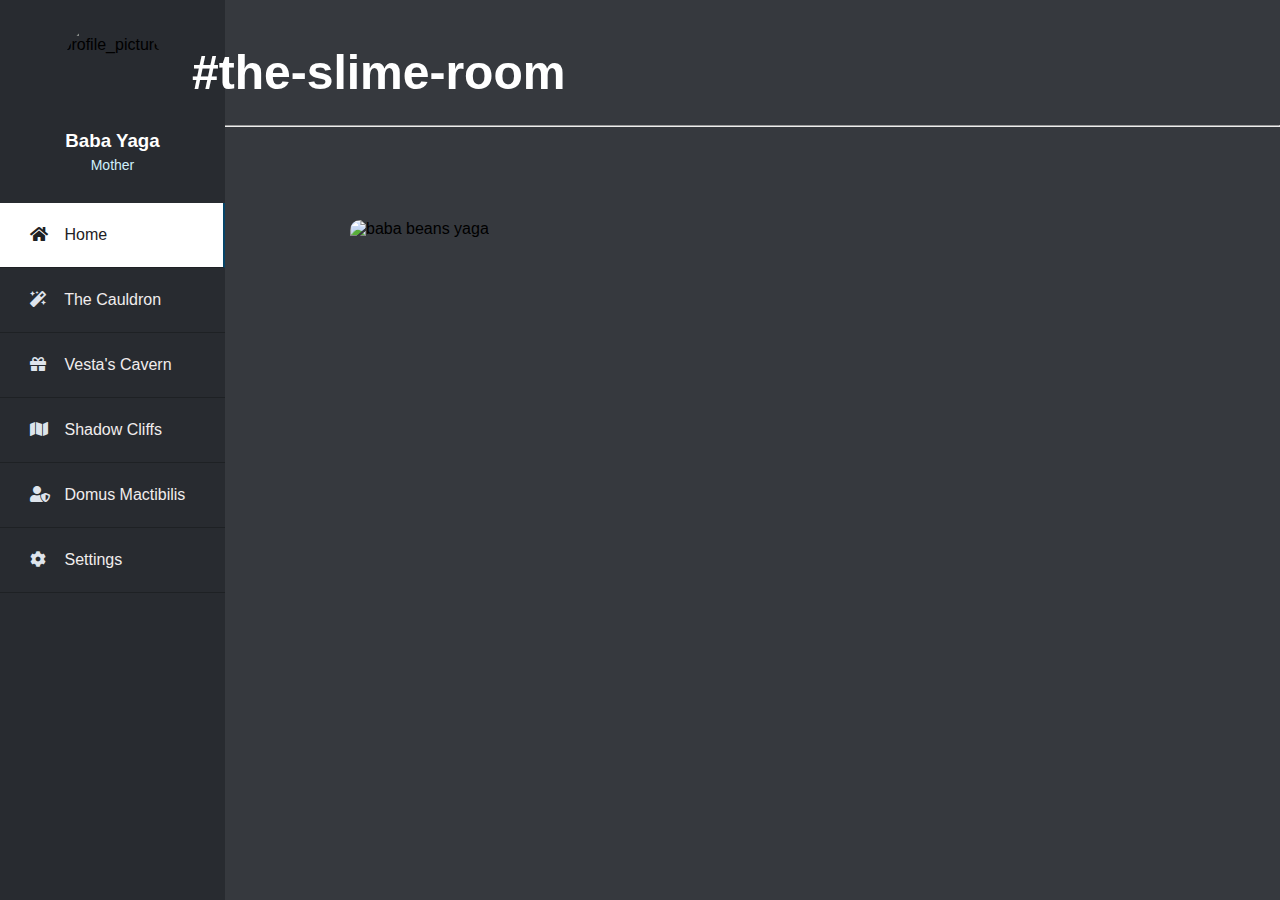
==== index.html @ cebf4fd3 "Created central theme and added new pages." ====
<!DOCTYPE HTML>
<html>

<head>
    <title>Babas Yaga - Home</title>
    <meta name="viewport" content="width=device-width, initial-scale=1.0">
    <link rel="stylesheet" href="https://use.fontawesome.com/releases/v5.8.1/css/all.css">
    <link rel="stylesheet" type="text/css" href="CSS/index.css">
    <link rel="icon" href="icons/cauldron.png" type="image/x-icon">
</head>

<header>

</header>

<body>
    <aside>
        <div class="wrapper">
            <!--Top menu -->
            <div class="sidebar">
                <div class="profile">
                    <img src="images/baba.png" alt="profile_picture">
                    <h3>Baba Yaga</h3>
                    <p>Mother</p>
                </div>
                <ul>
                    <li>
                        <a href="#" class="active">
                            <span class="icon"><i class="fas fa-home"></i></span>
                            <span class="item">Home</span>
                        </a>
                    </li>
                    <li>
                        <a href="cauldron.html">
                            <span class="icon"><i class="fas fa-magic"></i></span>
                            <span class="item">The Cauldron</span>
                        </a>
                    </li>
                    <li>
                        <a href="cavern.html">
                            <span class="icon"><i class="fas fa-gift"></i></span>
                            <span class="item">Vesta's Cavern</span>
                        </a>
                    </li>
                    <li>
                        <a href="cliffs.html">
                            <span class="icon"><i class="fas fa-map"></i></span>
                            <span class="item">Shadow Cliffs</span>
                        </a>
                    </li>
                    <li>
                        <a href="admin.html">
                            <span class="icon"><i class="fas fa-user-shield"></i></span>
                            <span class="item">Domus Mactibilis</span>
                        </a>
                    </li>
                    <li>
                        <a href="settings.html">
                            <span class="icon"><i class="fas fa-cog"></i></span>
                            <span class="item">Settings</span>
                        </a>
                    </li>
                </ul>
            </div>
    </aside>

    <div id="channel-title">
        <h1>#the-slime-room</h1>
    </div>

    <hr id="divider">

    <main>
        <img id="home-image" src="images/beans.jpg" alt="baba beans yaga" draggable="false">
    </main>
</body>

<footer>

</footer>

</html>
---- CSS/index.css ----
* {
    list-style: none;
    text-decoration: none;
    margin: 0;
    padding: 0;
    box-sizing: border-box;
    font-family: 'Open Sans', sans-serif;
}

html,
body {
    overflow-x: hidden;
}

body {
    background: #36393e;
}

.wrapper .sidebar {
    background: #282b30;
    position: fixed;
    top: 0;
    left: 0;
    width: 225px;
    height: 100%;
    padding: 20px 0;
    transition: all 0.5s ease;
}

.wrapper .sidebar .profile {
    margin-bottom: 30px;
    text-align: center;
}

.wrapper .sidebar .profile img {
    display: block;
    width: 100px;
    height: 100px;
    border-radius: 50%;
    margin: 0 auto;
}

.wrapper .sidebar .profile h3 {
    color: #ffffff;
    margin: 10px 0 5px;
}

.wrapper .sidebar .profile p {
    color: rgb(206, 240, 253);
    font-size: 14px;
}

.wrapper .sidebar ul li a {
    display: block;
    padding: 13px 30px;
    border-bottom: 1px solid #1e2124;
    color: rgb(241, 237, 237);
    font-size: 16px;
    position: relative;
}

.wrapper .sidebar ul li a .icon {
    color: #dee4ec;
    width: 30px;
    display: inline-block;
    padding-top: 10px;
    padding-bottom: 10px;
}

.wrapper .sidebar ul li a:hover,
.wrapper .sidebar ul li a.active {
    color: #1e2124;

    background: white;
    border-right: 2px solid rgb(5, 68, 104);
}

.wrapper .sidebar ul li a:hover .icon,
.wrapper .sidebar ul li a.active .icon {
    color: #1e2124;
}

.wrapper .sidebar ul li a:hover:before,
.wrapper .sidebar ul li a.active:before {
    display: block;
}

#channel-title {
    font-size: 24px;
    color: #ffffff;
    text-align: left;
    position: absolute;
    top: 5%;
    left: 15%;
}

#divider {
    color: #ffffff;
    margin-top: 125px;
}

#home-image {
    position: absolute;
    height: 600px;
    width: auto;
    border-radius: 10px;

    left: 350px;
    top: 220px;
}
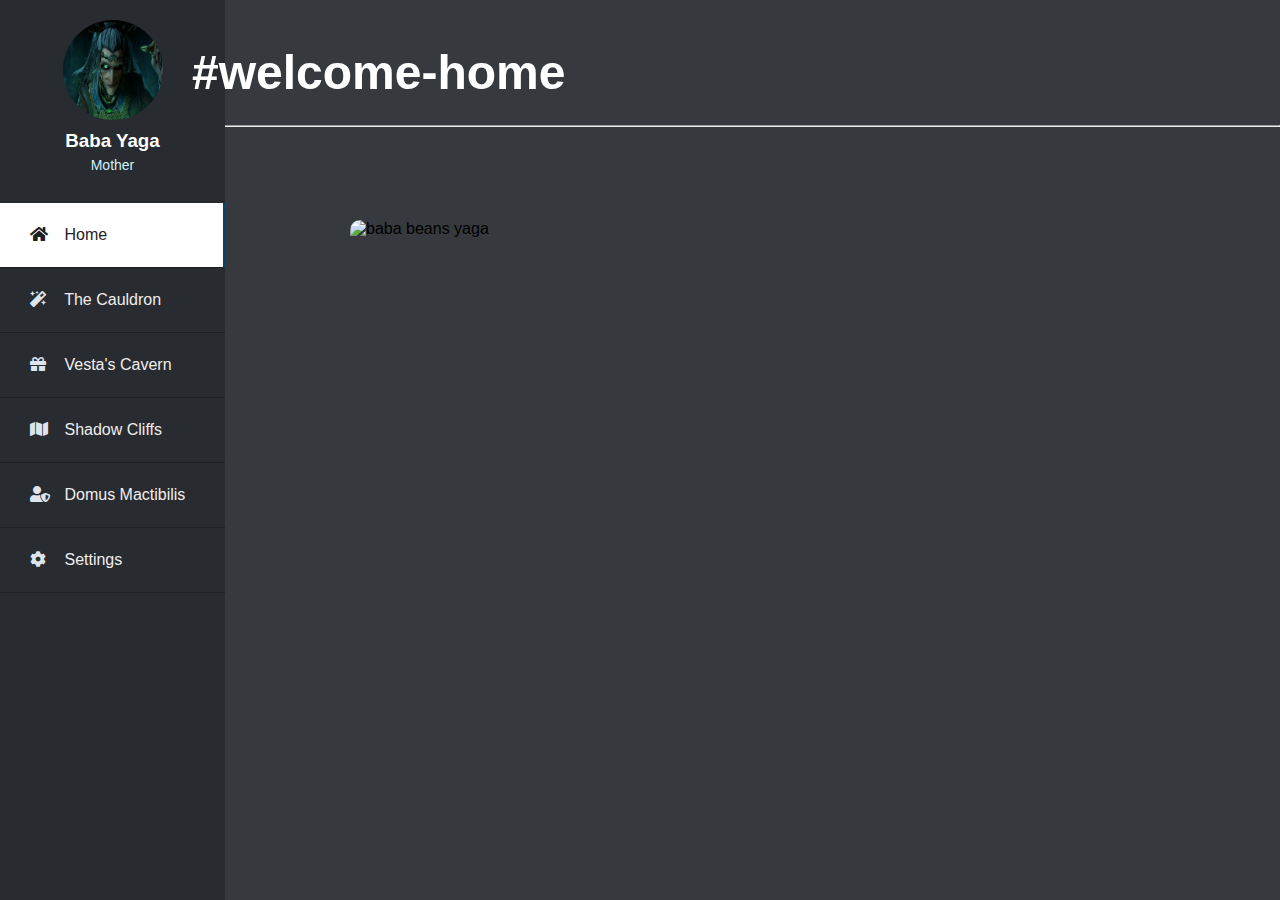
==== commit 3d13b75e: "Updated icon and text." ====
--- a/index.html
+++ b/index.html
@@ -19,7 +19,7 @@
             <!--Top menu -->
             <div class="sidebar">
                 <div class="profile">
-                    <img src="images/baba.png" alt="profile_picture">
+                    <img src="images/baba-face.webp" alt="profile_picture">
                     <h3>Baba Yaga</h3>
                     <p>Mother</p>
                 </div>
@@ -65,7 +65,7 @@
     </aside>
 
     <div id="channel-title">
-        <h1>#the-slime-room</h1>
+        <h1>#welcome-home</h1>
     </div>
 
     <hr id="divider">
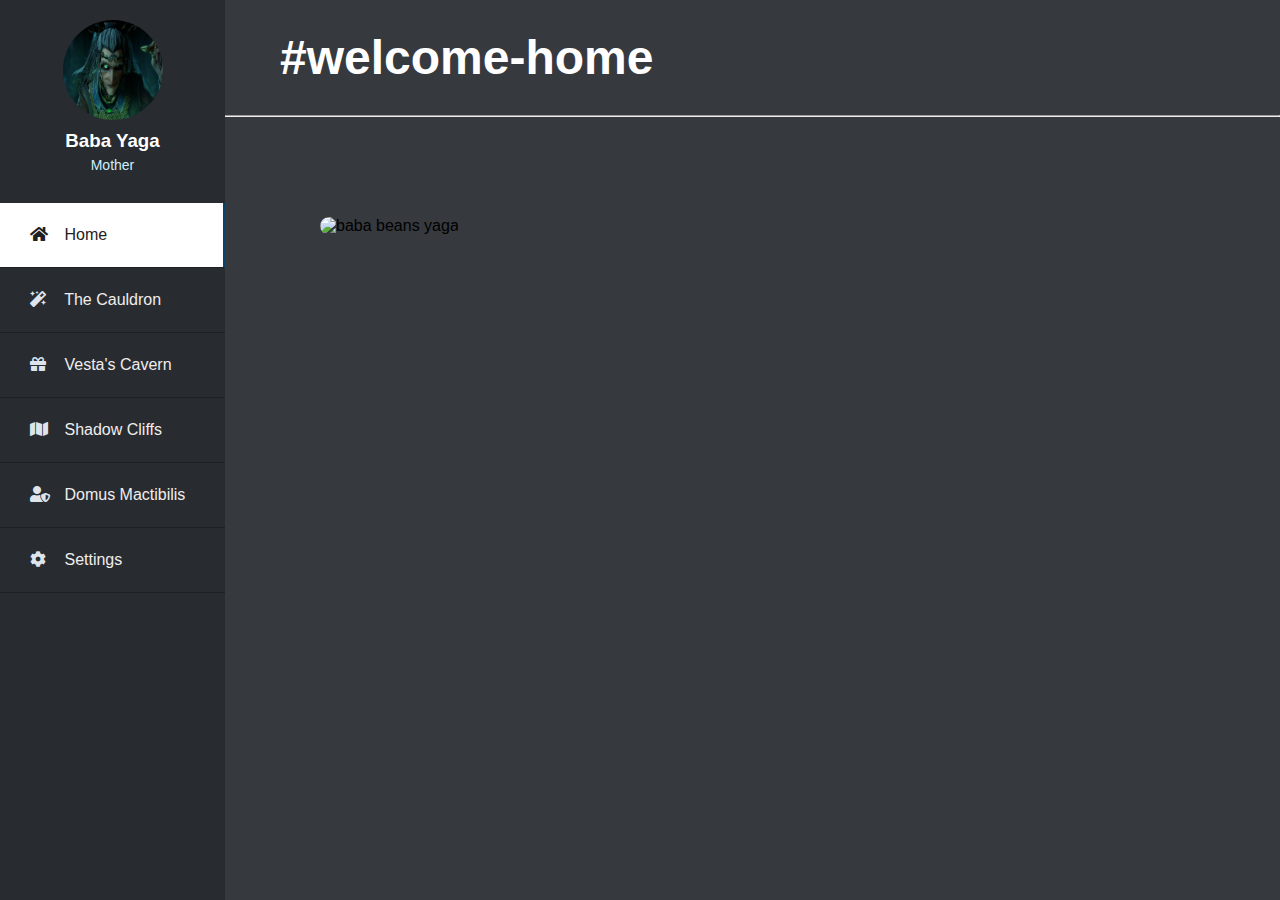
==== commit 14773fa5: "Updated CSS positions." ====
--- a/index.html
+++ b/index.html
@@ -71,7 +71,9 @@
     <hr id="divider">
 
     <main>
-        <img id="home-image" src="images/beans.jpg" alt="baba beans yaga" draggable="false">
+        <div id="home-container">
+            <img id="home-image" src="images/beans.jpg" alt="baba beans yaga" draggable="false">
+        </div>
     </main>
 </body>
 
--- a/CSS/index.css
+++ b/CSS/index.css
@@ -89,22 +89,23 @@
     font-size: 24px;
     color: #ffffff;
     text-align: left;
-    position: absolute;
-    top: 5%;
-    left: 15%;
+    position: static;
+    padding-left: 280px;
+    padding-top: 30px;
 }
 
 #divider {
     color: #ffffff;
-    margin-top: 125px;
+    margin-top: 30px;
+}
+
+#home-container {
+    padding-left: 320px;
+    padding-top: 100px;
 }
 
 #home-image {
-    position: absolute;
-    height: 600px;
+    height: 500px;
     width: auto;
     border-radius: 10px;
-
-    left: 350px;
-    top: 220px;
 }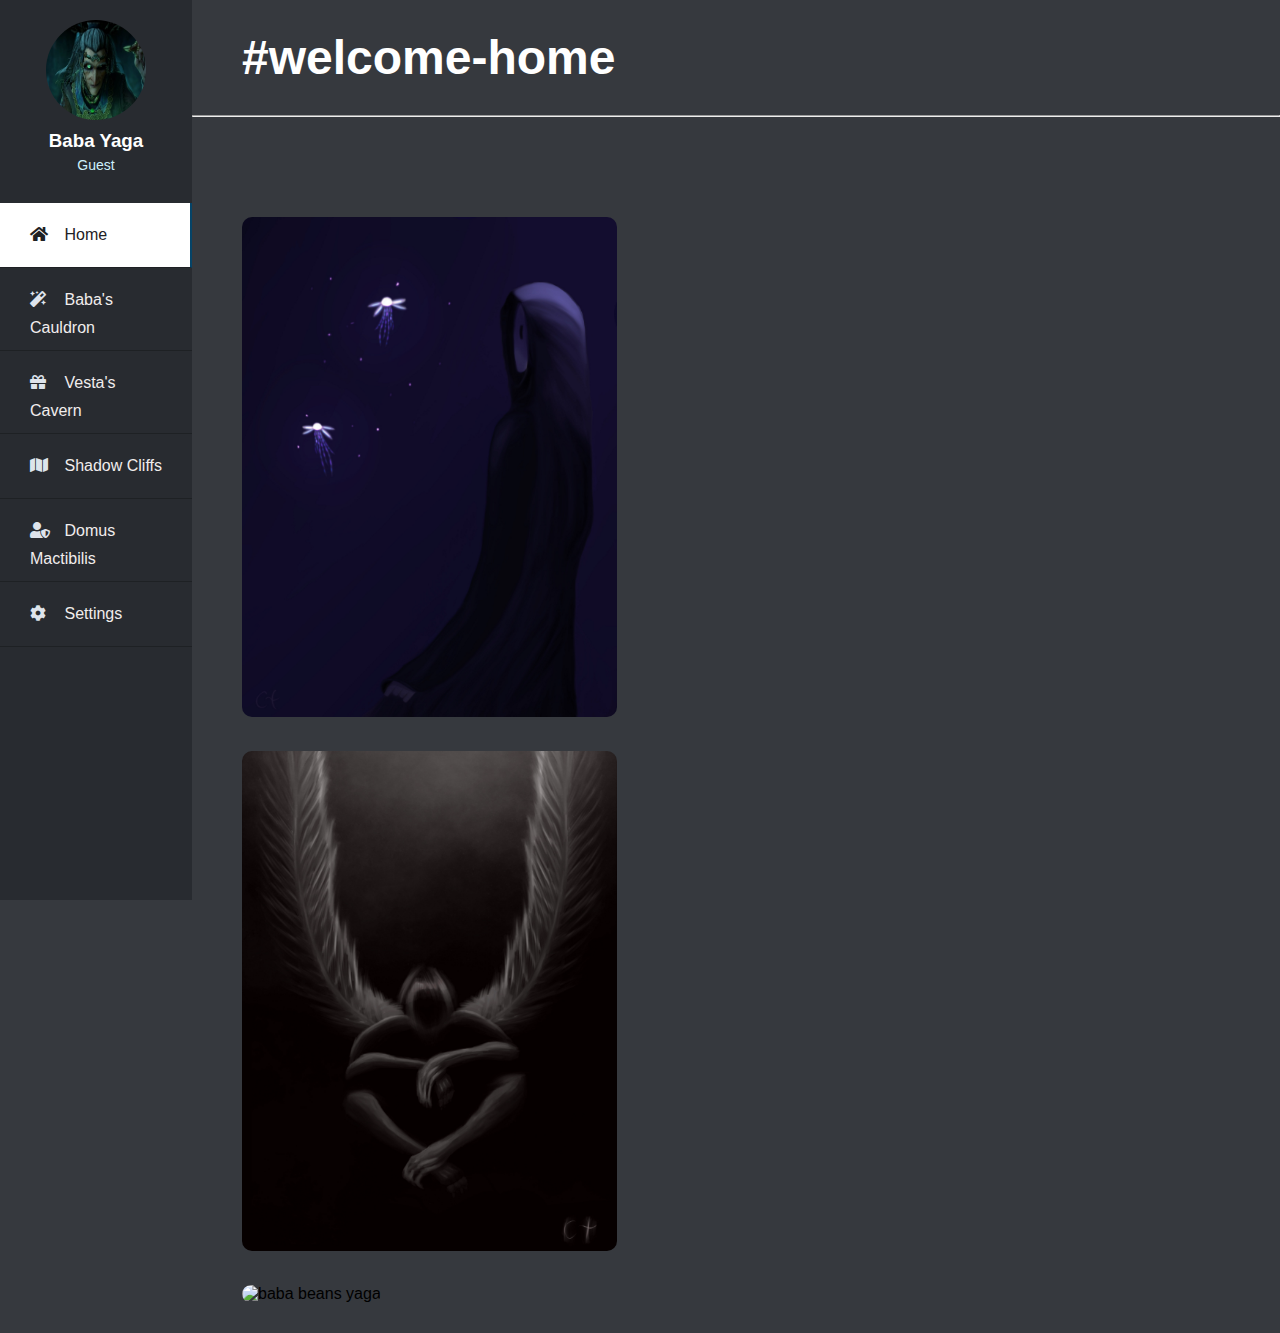
==== commit 9e1daa0d: "Updated spacing for mobile." ====
--- a/index.html
+++ b/index.html
@@ -5,7 +5,7 @@
     <title>Babas Yaga - Home</title>
     <meta name="viewport" content="width=device-width, initial-scale=1.0">
     <link rel="stylesheet" href="https://use.fontawesome.com/releases/v5.8.1/css/all.css">
-    <link rel="stylesheet" type="text/css" href="CSS/index.css">
+    <link rel="stylesheet" type="text/css" href="CSS/index3.css">
     <link rel="icon" href="icons/cauldron.png" type="image/x-icon">
 </head>
 
@@ -21,7 +21,7 @@
                 <div class="profile">
                     <img src="images/baba-face.webp" alt="profile_picture">
                     <h3>Baba Yaga</h3>
-                    <p>Mother</p>
+                    <p>Guest</p>
                 </div>
                 <ul>
                     <li>
@@ -33,7 +33,7 @@
                     <li>
                         <a href="cauldron.html">
                             <span class="icon"><i class="fas fa-magic"></i></span>
-                            <span class="item">The Cauldron</span>
+                            <span class="item">Baba's Cauldron</span>
                         </a>
                     </li>
                     <li>
@@ -72,7 +72,15 @@
 
     <main>
         <div id="home-container">
-            <img id="home-image" src="images/beans.jpg" alt="baba beans yaga" draggable="false">
+            <div class="home-image-container">
+                <img class="home-image" src="images/IMG_0517.png" alt="baba beans yaga" draggable="false">
+            </div>
+            <div class="home-image-container">
+                <img class="home-image" src="images/IMG_0770.png" alt="baba beans yaga" draggable="false">
+            </div>
+            <div class="home-image-container">
+                <img class="home-image" src="images/IMG_0810.png" alt="baba beans yaga" draggable="false">
+            </div>
         </div>
     </main>
 </body>
--- a/CSS/index3.css
+++ b/CSS/index3.css
@@ -0,0 +1,254 @@
+* {
+    list-style: none;
+    text-decoration: none;
+    margin: 0;
+    padding: 0;
+    box-sizing: border-box;
+    font-family: 'Open Sans', sans-serif;
+}
+
+html,
+body {
+    overflow-x: hidden;
+}
+
+body {
+    background: #36393e;
+}
+
+.wrapper .sidebar {
+    background: #282b30;
+    position: fixed;
+    top: 0;
+    left: 0;
+    width: 15%;
+    height: 100%;
+    padding: 20px 0;
+    transition: all 0.5s ease;
+    float: left;
+}
+
+.wrapper .sidebar .profile {
+    margin-bottom: 30px;
+    text-align: center;
+}
+
+.wrapper .sidebar .profile img {
+    display: block;
+    width: 100px;
+    height: 100px;
+    border-radius: 50%;
+    margin: 0 auto;
+}
+
+.wrapper .sidebar .profile h3 {
+    color: #ffffff;
+    margin: 10px 0 5px;
+}
+
+.wrapper .sidebar .profile p {
+    color: rgb(206, 240, 253);
+    font-size: 14px;
+}
+
+.wrapper .sidebar ul li a {
+    display: block;
+    padding: 13px 30px;
+    border-bottom: 1px solid #1e2124;
+    color: rgb(241, 237, 237);
+    font-size: 16px;
+    position: relative;
+}
+
+.wrapper .sidebar ul li a .icon {
+    color: #dee4ec;
+    width: 30px;
+    display: inline-block;
+    padding-top: 10px;
+    padding-bottom: 10px;
+}
+
+.wrapper .sidebar ul li a:hover,
+.wrapper .sidebar ul li a.active {
+    color: #1e2124;
+
+    background: white;
+    border-right: 2px solid rgb(5, 68, 104);
+}
+
+.wrapper .sidebar ul li a:hover .icon,
+.wrapper .sidebar ul li a.active .icon {
+    color: #1e2124;
+}
+
+.wrapper .sidebar ul li a:hover:before,
+.wrapper .sidebar ul li a.active:before {
+    display: block;
+}
+
+#channel-title {
+    font-size: 24px;
+    color: #ffffff;
+    text-align: left;
+    position: static;
+    padding-left: 50px;
+    padding-top: 30px;
+    transition: all 0.5s ease;
+    width: 85%;
+    float: right;
+}
+
+#divider {
+    color: #ffffff;
+    margin-top: 30px;
+    width: 85%;
+    float: right;
+}
+
+#home-container {
+    padding-left: 50px;
+    padding-top: 100px;
+    width: 85%;
+    height: 100%;
+    float: right;
+}
+
+.home-image-container {
+    padding-bottom: 30px;
+}
+
+.home-image {
+    height: 500px;
+    width: auto;
+    border-radius: 10px;
+    transition: all 0.75s ease;
+}
+
+
+@media only screen and (max-width: 800px) {
+    * {
+        list-style: none;
+        text-decoration: none;
+        margin: 0;
+        padding: 0;
+        box-sizing: border-box;
+        font-family: 'Open Sans', sans-serif;
+    }
+
+    html,
+    body {
+        overflow-x: hidden;
+    }
+
+    body {
+        background: #36393e;
+    }
+
+    .wrapper .sidebar {
+        background: #282b30;
+        position: fixed;
+        top: 0;
+        left: 0;
+        width: 15%;
+        height: 100%;
+        padding: 5px 0;
+        transition: all 0.5s ease;
+        float: left;
+    }
+
+    .wrapper .sidebar .profile {
+        margin-bottom: 5px;
+        text-align: center;
+    }
+
+    .wrapper .sidebar .profile img {
+        display: block;
+        width: 50px;
+        height: 50px;
+        border-radius: 50%;
+        margin: 0 auto;
+    }
+
+    .wrapper .sidebar .profile h3 {
+        color: #ffffff;
+        margin: 10px 0 5px;
+        font-size: 12px;
+    }
+
+    .wrapper .sidebar .profile p {
+        color: rgb(206, 240, 253);
+        font-size: 11px;
+    }
+
+    .wrapper .sidebar ul li a {
+        display: block;
+        padding: 7px 20px;
+        border-top: 1px solid #1e2124;
+        color: rgb(241, 237, 237);
+        font-size: 11px;
+        position: relative;
+        text-align: center;
+    }
+
+    .wrapper .sidebar ul li a .icon {
+        color: #dee4ec;
+        width: 15px;
+        display: inline-block;
+        padding-top: 7px;
+        padding-bottom: 7px;
+    }
+
+    .wrapper .sidebar ul li a:hover,
+    .wrapper .sidebar ul li a.active {
+        color: #1e2124;
+
+        background: white;
+        border-right: 2px solid rgb(5, 68, 104);
+    }
+
+    .wrapper .sidebar ul li a:hover .icon,
+    .wrapper .sidebar ul li a.active .icon {
+        color: #1e2124;
+    }
+
+    .wrapper .sidebar ul li a:hover:before,
+    .wrapper .sidebar ul li a.active:before {
+        display: block;
+    }
+
+    #channel-title {
+        font-size: 12px;
+        color: #ffffff;
+        text-align: left;
+        position: static;
+        padding-left: 30px;
+        padding-top: 20px;
+        width: 85%;
+        float: right;
+    }
+
+    #divider {
+        color: #ffffff;
+        margin-top: 20px;
+        width: 85%;
+        float: right;
+    }
+
+    #home-container {
+        padding-left: 30px;
+        padding-top: 50px;
+        width: 85%;
+        height: 100%;
+        float: right;
+    }
+
+    .home-image-container {
+        padding-bottom: 30px;
+    }
+
+    .home-image {
+        height: 145px;
+        width: auto;
+        border-radius: 10px;
+    }
+}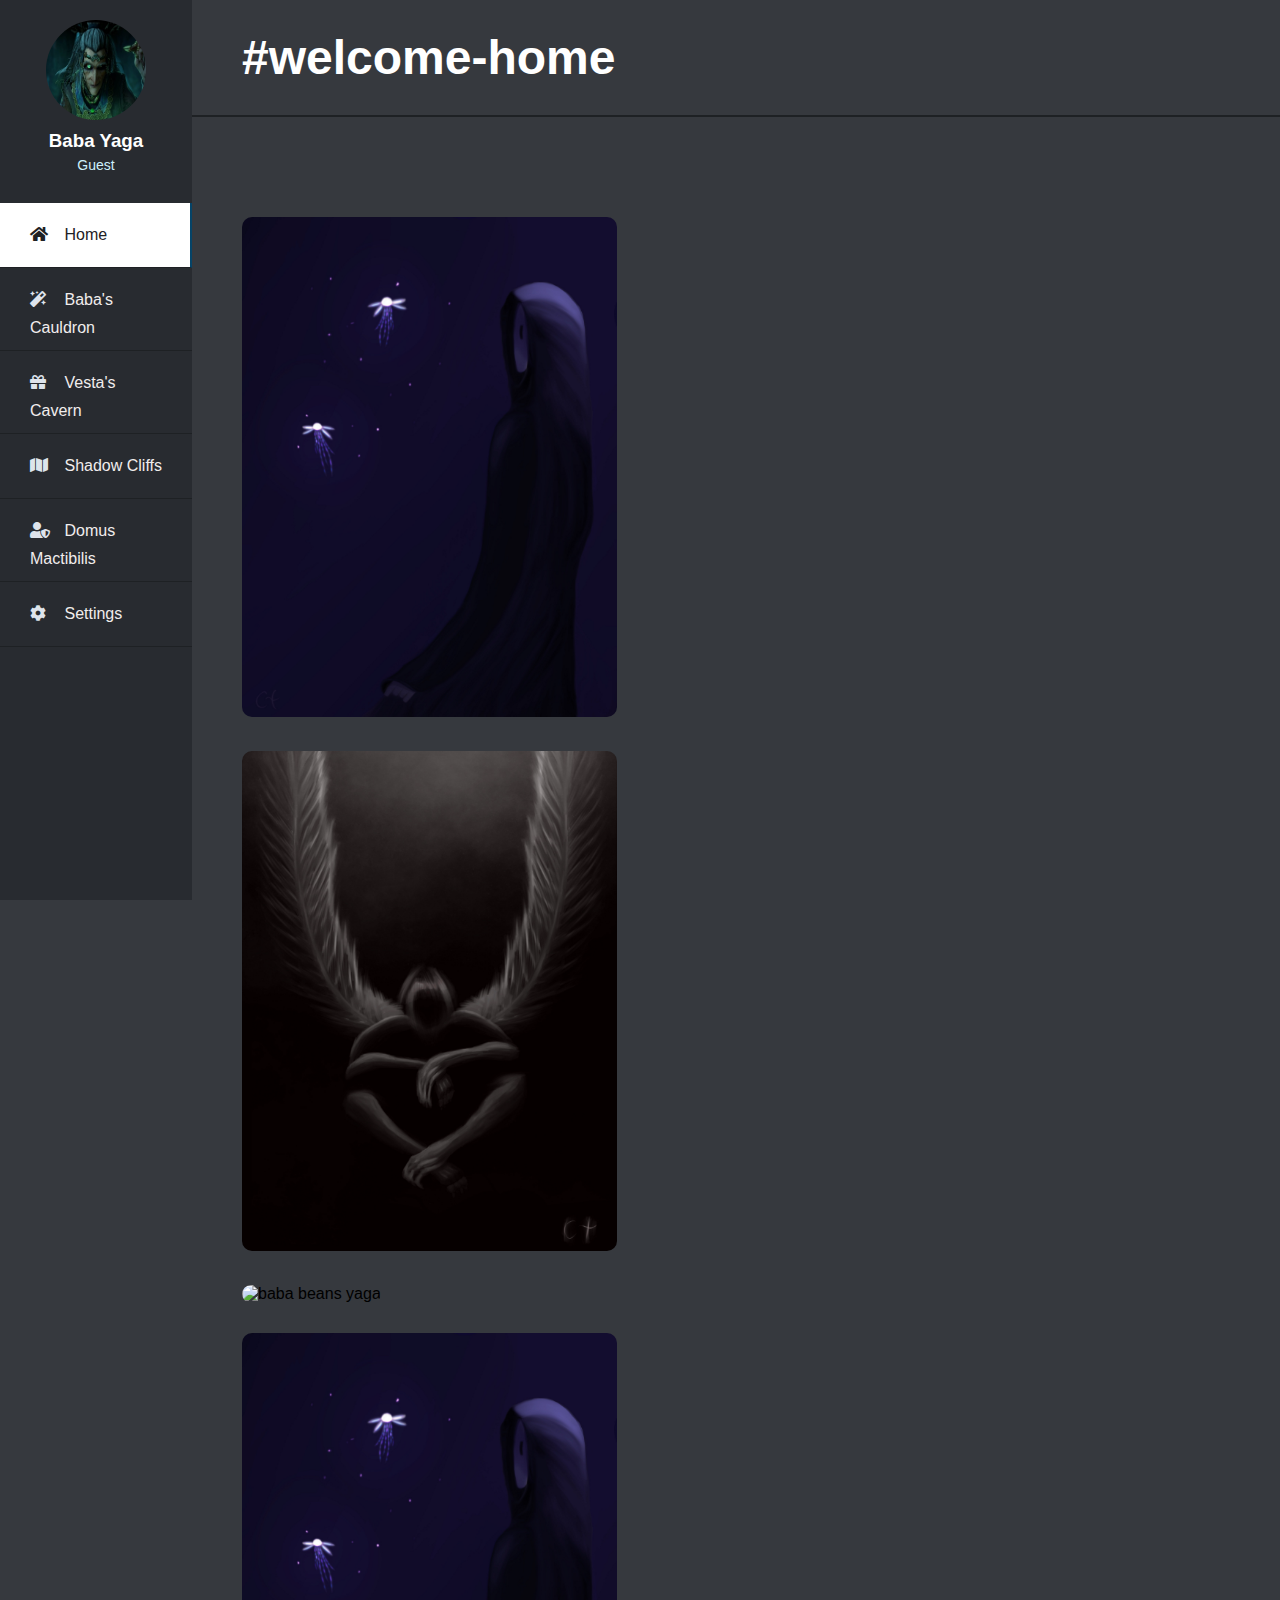
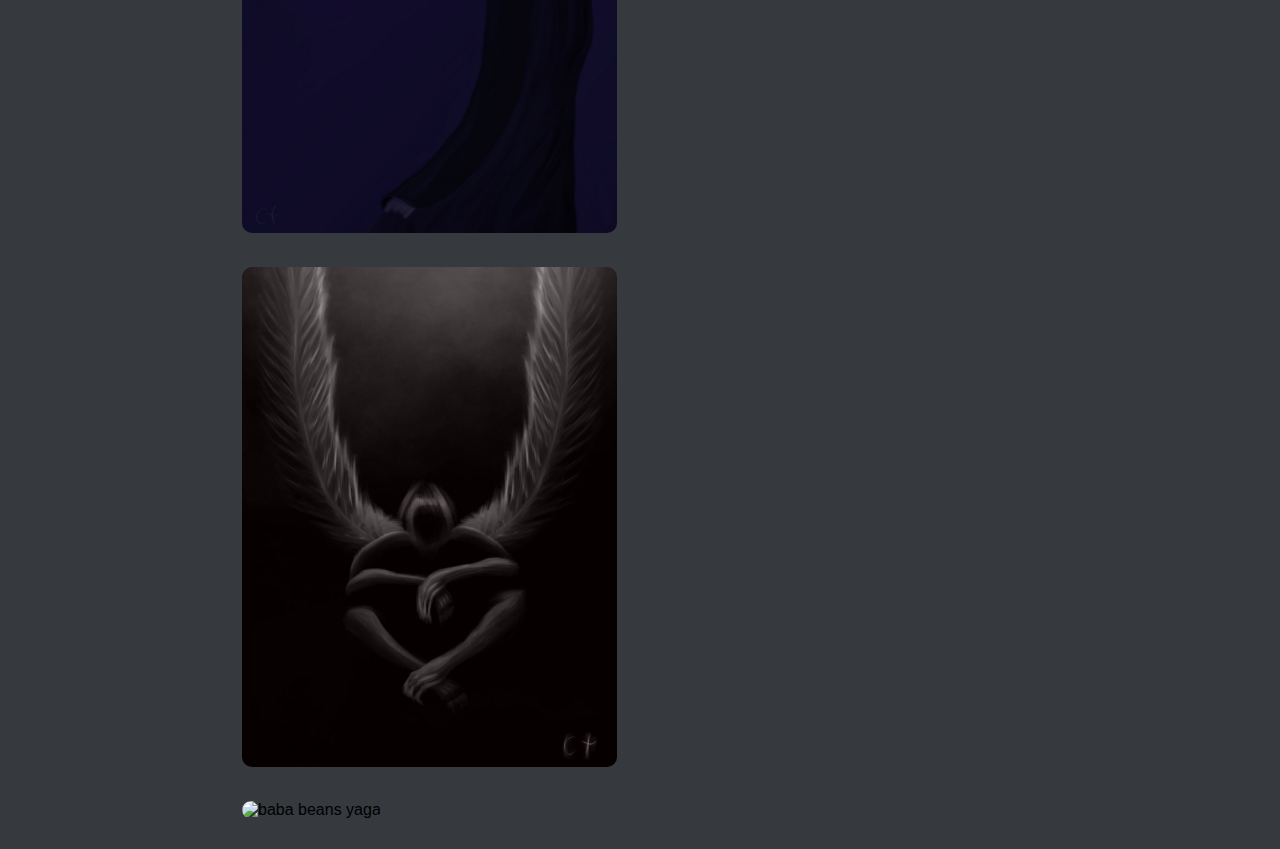
==== commit de4ecc1c: "Test" ====
--- a/index.html
+++ b/index.html
@@ -5,7 +5,7 @@
     <title>Babas Yaga - Home</title>
     <meta name="viewport" content="width=device-width, initial-scale=1.0">
     <link rel="stylesheet" href="https://use.fontawesome.com/releases/v5.8.1/css/all.css">
-    <link rel="stylesheet" type="text/css" href="CSS/index3.css">
+    <link rel="stylesheet" type="text/css" href="CSS/index4.css">
     <link rel="icon" href="icons/cauldron.png" type="image/x-icon">
 </head>
 
@@ -64,13 +64,15 @@
             </div>
     </aside>
 
-    <div id="channel-title">
-        <h1>#welcome-home</h1>
-    </div>
+    <div id="channel-container">
+        <div id="channel-title-container">
+            <div id="channel-title">
+                <h1>#welcome-home</h1>
+            </div>
+            <hr id="divider">
+        </div>
 
-    <hr id="divider">
 
-    <main>
         <div id="home-container">
             <div class="home-image-container">
                 <img class="home-image" src="images/IMG_0517.png" alt="baba beans yaga" draggable="false">
@@ -81,8 +83,20 @@
             <div class="home-image-container">
                 <img class="home-image" src="images/IMG_0810.png" alt="baba beans yaga" draggable="false">
             </div>
+
+            <div class="home-image-container">
+                <img class="home-image" src="images/IMG_0517.png" alt="baba beans yaga" draggable="false">
+            </div>
+            <div class="home-image-container">
+                <img class="home-image" src="images/IMG_0770.png" alt="baba beans yaga" draggable="false">
+            </div>
+            <div class="home-image-container">
+                <img class="home-image" src="images/IMG_0810.png" alt="baba beans yaga" draggable="false">
+            </div>
+
         </div>
-    </main>
+    </div>
+
 </body>
 
 <footer>
--- a/CSS/index4.css
+++ b/CSS/index4.css
@@ -0,0 +1,261 @@
+* {
+    list-style: none;
+    text-decoration: none;
+    margin: 0;
+    padding: 0;
+    box-sizing: border-box;
+    font-family: 'Open Sans', sans-serif;
+}
+
+body {
+    background: #36393e;
+}
+
+.wrapper .sidebar {
+    background: #282b30;
+    position: fixed;
+    top: 0;
+    left: 0;
+    width: 15%;
+    height: 100%;
+    padding: 20px 0;
+    transition: all 0.5s ease;
+    float: left;
+}
+
+.wrapper .sidebar .profile {
+    margin-bottom: 30px;
+    text-align: center;
+}
+
+.wrapper .sidebar .profile img {
+    display: block;
+    width: 100px;
+    height: 100px;
+    border-radius: 50%;
+    margin: 0 auto;
+}
+
+.wrapper .sidebar .profile h3 {
+    color: #ffffff;
+    margin: 10px 0 5px;
+}
+
+.wrapper .sidebar .profile p {
+    color: rgb(206, 240, 253);
+    font-size: 14px;
+}
+
+.wrapper .sidebar ul li a {
+    display: block;
+    padding: 13px 30px;
+    border-bottom: 1px solid #1e2124;
+    color: rgb(241, 237, 237);
+    font-size: 16px;
+    position: relative;
+}
+
+.wrapper .sidebar ul li a .icon {
+    color: #dee4ec;
+    width: 30px;
+    display: inline-block;
+    padding-top: 10px;
+    padding-bottom: 10px;
+}
+
+.wrapper .sidebar ul li a:hover,
+.wrapper .sidebar ul li a.active {
+    color: #1e2124;
+
+    background: white;
+    border-right: 2px solid rgb(5, 68, 104);
+}
+
+.wrapper .sidebar ul li a:hover .icon,
+.wrapper .sidebar ul li a.active .icon {
+    color: #1e2124;
+}
+
+.wrapper .sidebar ul li a:hover:before,
+.wrapper .sidebar ul li a.active:before {
+    display: block;
+}
+
+#channel-container {
+    width: 85%;
+    float: right;
+}
+
+#channel-title-container {
+    top: 0;
+    position: sticky;
+    background-color: #36393e;
+}
+
+#channel-title {
+    font-size: 24px;
+    color: #ffffff;
+    text-align: left;
+    padding-left: 50px;
+    padding-top: 30px;
+    background-color: #36393e;
+    transition: all 0.5s ease;
+}
+
+#divider {
+    background-color: #36393e;
+    margin-top: 30px;
+    border: 1px solid #1e2124;
+}
+
+#home-container {
+    padding-left: 50px;
+    padding-top: 100px;
+    height: 100%;
+}
+
+.home-image-container {
+    padding-bottom: 30px;
+}
+
+.home-image {
+    height: 500px;
+    width: auto;
+    border-radius: 10px;
+    transition: all 0.75s ease;
+}
+
+
+@media only screen and (max-width: 800px) {
+    * {
+        list-style: none;
+        text-decoration: none;
+        margin: 0;
+        padding: 0;
+        box-sizing: border-box;
+        font-family: 'Open Sans', sans-serif;
+    }
+
+    html,
+    body {
+        overflow-x: hidden;
+    }
+
+    body {
+        background: #36393e;
+    }
+
+    .wrapper .sidebar {
+        background: #282b30;
+        position: fixed;
+        top: 0;
+        left: 0;
+        width: 15%;
+        height: 100%;
+        padding: 5px 0;
+        transition: all 0.5s ease;
+        float: left;
+    }
+
+    .wrapper .sidebar .profile {
+        margin-bottom: 5px;
+        text-align: center;
+    }
+
+    .wrapper .sidebar .profile img {
+        display: block;
+        width: 50px;
+        height: 50px;
+        border-radius: 50%;
+        margin: 0 auto;
+    }
+
+    .wrapper .sidebar .profile h3 {
+        color: #ffffff;
+        margin: 10px 0 5px;
+        font-size: 12px;
+    }
+
+    .wrapper .sidebar .profile p {
+        color: rgb(206, 240, 253);
+        font-size: 11px;
+    }
+
+    .wrapper .sidebar ul li a {
+        display: block;
+        padding: 5px 0px;
+        border-top: 1px solid #1e2124;
+        color: rgb(241, 237, 237);
+        font-size: 11px;
+        position: relative;
+        text-align: center;
+    }
+
+    .wrapper .sidebar ul li a .icon {
+        color: #dee4ec;
+        width: 15px;
+        display: inline-block;
+        padding-top: 7px;
+        padding-bottom: 7px;
+    }
+
+    .wrapper .sidebar ul li a:hover,
+    .wrapper .sidebar ul li a.active {
+        color: #1e2124;
+
+        background: white;
+        border-right: 2px solid rgb(5, 68, 104);
+    }
+
+    .wrapper .sidebar ul li a:hover .icon,
+    .wrapper .sidebar ul li a.active .icon {
+        color: #1e2124;
+    }
+
+    .wrapper .sidebar ul li a:hover:before,
+    .wrapper .sidebar ul li a.active:before {
+        display: block;
+    }
+
+    #channel-container {
+        width: 85%;
+        float: right;
+    }
+
+    #channel-title-container {
+        top: 0;
+        position: sticky;
+        background-color: #36393e;
+    }
+
+    #channel-title {
+        font-size: 12px;
+        color: #ffffff;
+        text-align: left;
+        padding-left: 30px;
+        padding-top: 20px;
+        background-color: #36393e;
+    }
+
+    #divider {
+        background-color: #36393e;
+        margin-top: 20px;
+        border: 1px solid #1e2124;
+    }
+
+    #home-container {
+        padding-left: 30px;
+        padding-top: 50px;
+        height: 100%;
+    }
+
+    .home-image-container {
+        padding-bottom: 30px;
+    }
+
+    .home-image {
+        height: 145px;
+        width: auto;
+        border-radius: 10px;
+    }
+}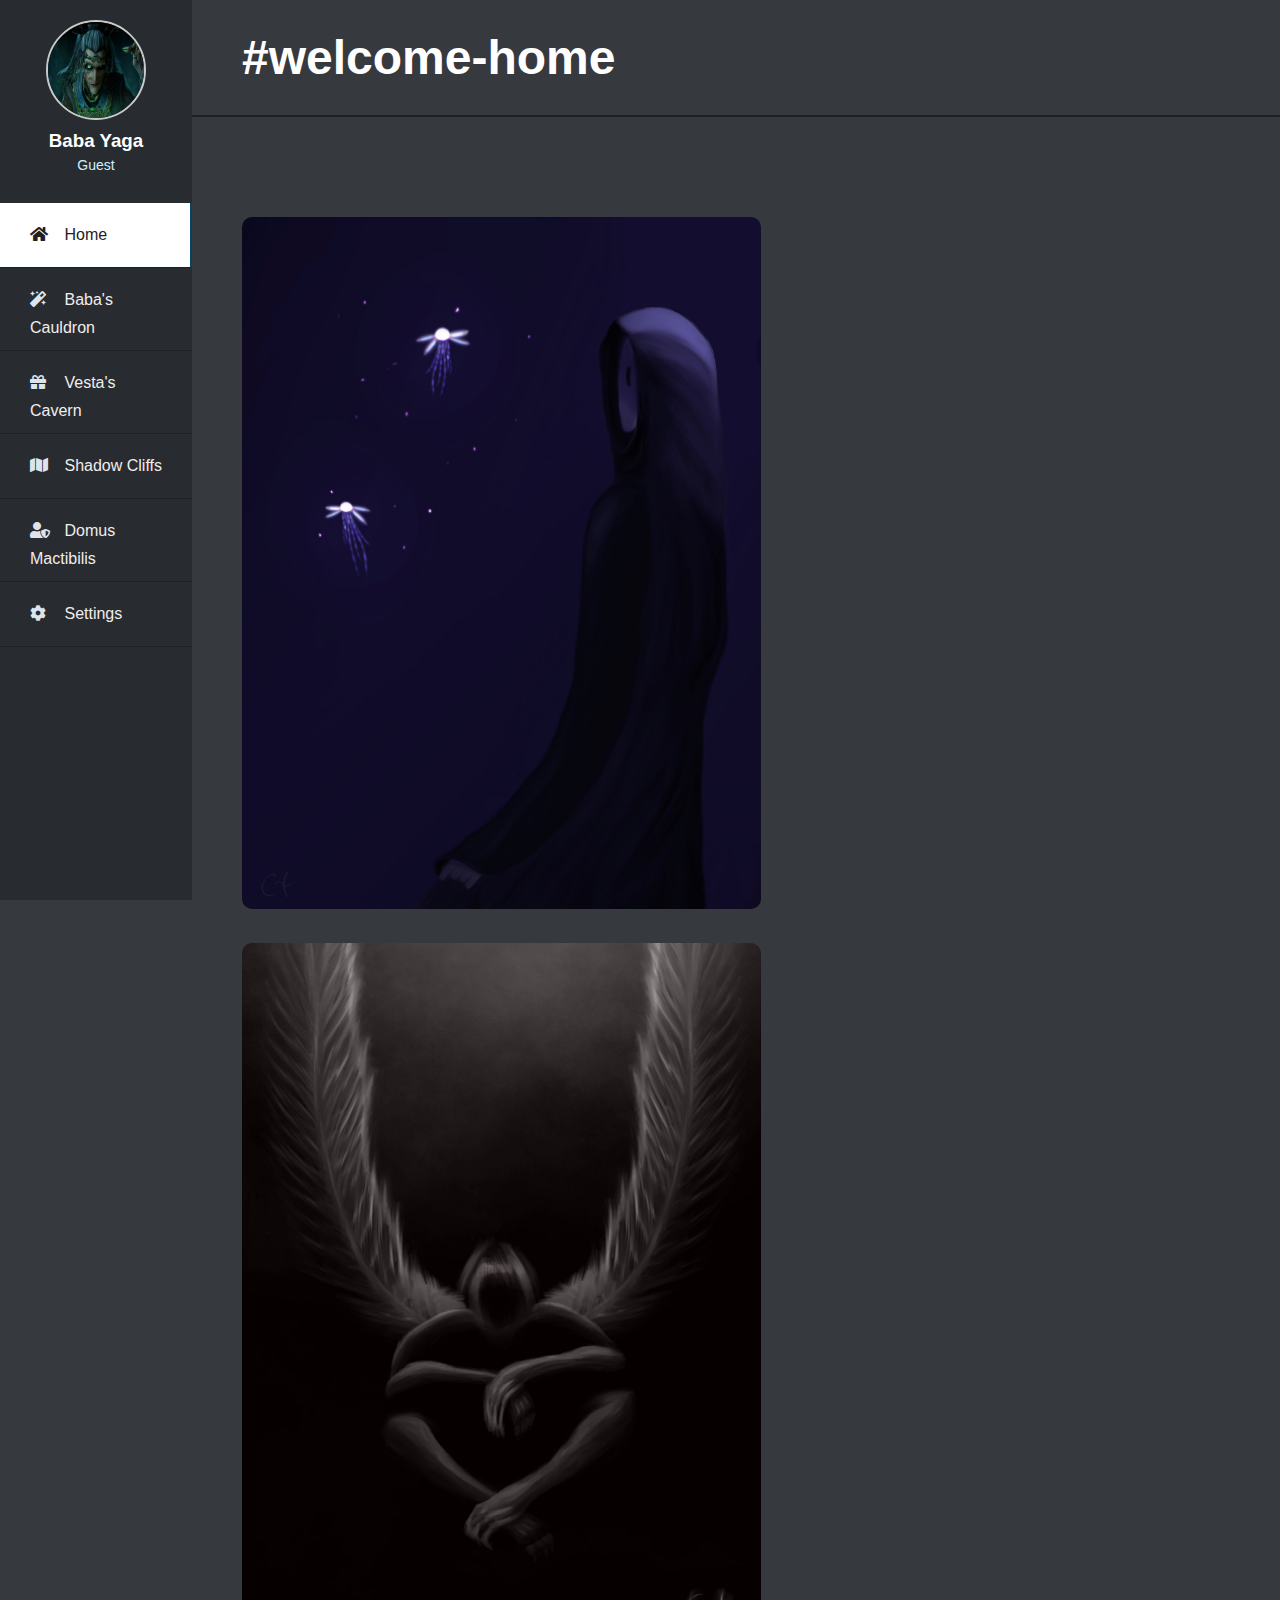
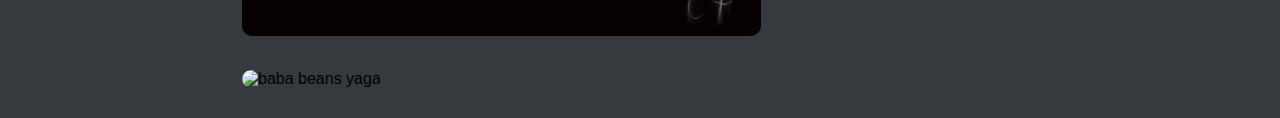
==== commit 0ed120c1: "Updated CSS" ====
--- a/index.html
+++ b/index.html
@@ -5,7 +5,7 @@
     <title>Babas Yaga - Home</title>
     <meta name="viewport" content="width=device-width, initial-scale=1.0">
     <link rel="stylesheet" href="https://use.fontawesome.com/releases/v5.8.1/css/all.css">
-    <link rel="stylesheet" type="text/css" href="CSS/index4.css">
+    <link rel="stylesheet" type="text/css" href="CSS/index5.css">
     <link rel="icon" href="icons/cauldron.png" type="image/x-icon">
 </head>
 
@@ -23,6 +23,7 @@
                     <h3>Baba Yaga</h3>
                     <p>Guest</p>
                 </div>
+
                 <ul>
                     <li>
                         <a href="#" class="active">
@@ -61,6 +62,7 @@
                         </a>
                     </li>
                 </ul>
+
             </div>
     </aside>
 
@@ -84,16 +86,6 @@
                 <img class="home-image" src="images/IMG_0810.png" alt="baba beans yaga" draggable="false">
             </div>
 
-            <div class="home-image-container">
-                <img class="home-image" src="images/IMG_0517.png" alt="baba beans yaga" draggable="false">
-            </div>
-            <div class="home-image-container">
-                <img class="home-image" src="images/IMG_0770.png" alt="baba beans yaga" draggable="false">
-            </div>
-            <div class="home-image-container">
-                <img class="home-image" src="images/IMG_0810.png" alt="baba beans yaga" draggable="false">
-            </div>
-
         </div>
     </div>
 
--- a/CSS/index5.css
+++ b/CSS/index5.css
@@ -0,0 +1,262 @@
+* {
+    list-style: none;
+    text-decoration: none;
+    margin: 0;
+    padding: 0;
+    box-sizing: border-box;
+    font-family: 'Open Sans', sans-serif;
+}
+
+body {
+    background: #36393e;
+}
+
+.wrapper .sidebar {
+    background: #282b30;
+    position: fixed;
+    top: 0;
+    left: 0;
+    width: 15%;
+    height: 100%;
+    padding: 20px 0;
+    transition: all 0.5s ease;
+    float: left;
+}
+
+.wrapper .sidebar .profile {
+    margin-bottom: 30px;
+    text-align: center;
+}
+
+.wrapper .sidebar .profile img {
+    display: block;
+    width: 100px;
+    height: 100px;
+    border-radius: 50%;
+    border: 2px solid #c9c9c9;
+    margin: 0 auto;
+}
+
+.wrapper .sidebar .profile h3 {
+    color: #ffffff;
+    margin: 10px 0 5px;
+}
+
+.wrapper .sidebar .profile p {
+    color: rgb(206, 240, 253);
+    font-size: 14px;
+}
+
+.wrapper .sidebar ul li a {
+    display: block;
+    padding: 13px 30px;
+    border-bottom: 1px solid #1e2124;
+    color: rgb(241, 237, 237);
+    font-size: 16px;
+    position: relative;
+}
+
+.wrapper .sidebar ul li a .icon {
+    color: #dee4ec;
+    width: 30px;
+    display: inline-block;
+    padding-top: 10px;
+    padding-bottom: 10px;
+}
+
+.wrapper .sidebar ul li a:hover,
+.wrapper .sidebar ul li a.active {
+    color: #1e2124;
+
+    background: white;
+    border-right: 2px solid rgb(5, 68, 104);
+}
+
+.wrapper .sidebar ul li a:hover .icon,
+.wrapper .sidebar ul li a.active .icon {
+    color: #1e2124;
+}
+
+.wrapper .sidebar ul li a:hover:before,
+.wrapper .sidebar ul li a.active:before {
+    display: block;
+}
+
+.wrapper .sidebar {
+    overflow-y: scroll;
+}
+
+.wrapper .sidebar::-webkit-scrollbar {
+    display: none;
+}
+
+#channel-container {
+    width: 85%;
+    float: right;
+}
+
+#channel-title-container {
+    top: 0;
+    position: sticky;
+    background-color: #36393e;
+}
+
+#channel-title {
+    font-size: 24px;
+    color: #ffffff;
+    text-align: left;
+    padding-left: 50px;
+    padding-top: 30px;
+    background-color: #36393e;
+    transition: all 0.5s ease;
+}
+
+#divider {
+    background-color: #36393e;
+    margin-top: 30px;
+    border: 1px solid #1e2124;
+}
+
+#home-container {
+    padding-left: 50px;
+    padding-top: 100px;
+    height: 100%;
+}
+
+.home-image-container {
+    padding-bottom: 30px;
+}
+
+.home-image {
+    height: auto;
+    width: 50%;
+    border-radius: 10px;
+    transition: all 0.75s ease;
+}
+
+
+@media only screen and (max-width: 800px) {
+    * {
+        list-style: none;
+        text-decoration: none;
+        margin: 0;
+        padding: 0;
+        box-sizing: border-box;
+        font-family: 'Open Sans', sans-serif;
+    }
+
+    body {
+        background: #36393e;
+    }
+
+    .wrapper .sidebar {
+        background: #282b30;
+        position: fixed;
+        top: 0;
+        left: 0;
+        width: 15%;
+        height: 100%;
+        padding: 5px 0;
+        transition: all 0.5s ease;
+        float: left;
+    }
+
+    .wrapper .sidebar .profile {
+        margin-bottom: 5px;
+        text-align: center;
+    }
+
+    .wrapper .sidebar .profile img {
+        display: block;
+        width: 50px;
+        height: 50px;
+        border-radius: 50%;
+        border: 2px solid #c9c9c9;
+        margin: 0 auto;
+    }
+
+    .wrapper .sidebar .profile h3 {
+        color: #ffffff;
+        margin: 10px 0 5px;
+        font-size: 12px;
+    }
+
+    .wrapper .sidebar .profile p {
+        color: rgb(206, 240, 253);
+        font-size: 11px;
+    }
+
+    .wrapper .sidebar ul li a {
+        display: block;
+        padding: 5px 5px;
+        border-top: 1px solid #1e2124;
+        border-left: 1px solid #1e2124;
+        border-right: 2px solid #1e2124;
+        color: rgb(241, 237, 237);
+        font-size: 11px;
+        position: relative;
+        text-align: center;
+    }
+
+    .wrapper .sidebar ul li a .icon {
+        color: #dee4ec;
+        width: 15px;
+        display: inline-block;
+        padding-top: 7px;
+        padding-bottom: 7px;
+    }
+
+    .wrapper .sidebar ul li a:hover,
+    .wrapper .sidebar ul li a.active {
+        color: #1e2124;
+
+        background: white;
+        border-right: 2px solid #1e2124;
+    }
+
+    .wrapper .sidebar ul li a:hover .icon,
+    .wrapper .sidebar ul li a.active .icon {
+        color: #1e2124;
+    }
+
+    .wrapper .sidebar ul li a:hover:before,
+    .wrapper .sidebar ul li a.active:before {
+        display: block;
+    }
+
+    #channel-container {
+        width: 85%;
+        float: right;
+    }
+
+    #channel-title {
+        font-size: 12px;
+        color: #ffffff;
+        text-align: left;
+        padding-left: 30px;
+        padding-top: 20px;
+        background-color: #36393e;
+    }
+
+    #divider {
+        background-color: #36393e;
+        margin-top: 20px;
+        border: 1px solid #1e2124;
+    }
+
+    #home-container {
+        padding-left: 30px;
+        padding-top: 50px;
+        height: 100%;
+    }
+
+    .home-image-container {
+        padding-bottom: 30px;
+    }
+
+    .home-image {
+        height: auto;
+        width: 80%;
+        border-radius: 10px;
+    }
+}